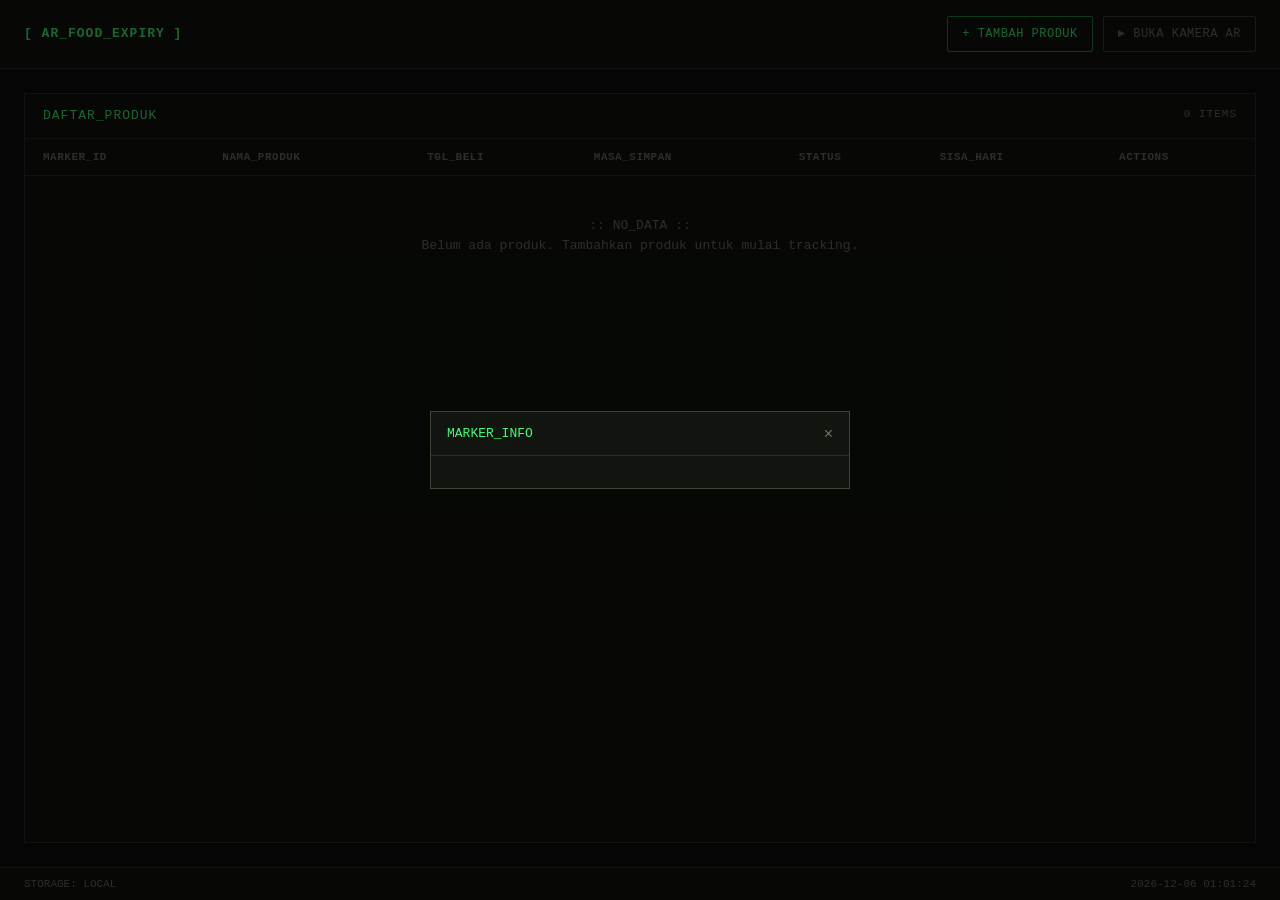
==== index.html @ 779e56b1 "Initial commit: dashboard + AR Scanner" ====
<!doctype html>
<html lang="id">
  <head>
    <meta charset="UTF-8" />
    <meta name="viewport" content="width=device-width, initial-scale=1.0" />
    <title>AR Food Expiry Visualizer — Dashboard</title>
    <link rel="stylesheet" href="css/style.css" />
  </head>
  <body>
    <div class="terminal-frame">
      <header class="topbar">
        <div class="brand">[ AR_FOOD_EXPIRY ]</div>
        <div class="topbar-actions">
          <a href="add-product.html" class="btn btn-primary">+ TAMBAH PRODUK</a>
          <a href="scanner.html" class="btn btn-ghost" id="arScannerBtn"
            >► BUKA KAMERA AR</a
          >
        </div>
      </header>

      <main class="panel">
        <div class="panel-header">
          <span>DAFTAR_PRODUK</span>
          <span id="productCount" class="count-badge">0 ITEMS</span>
        </div>

        <div class="table-wrap">
          <table id="productTable">
            <thead>
              <tr>
                <th>MARKER_ID</th>
                <th>NAMA_PRODUK</th>
                <th>TGL_BELI</th>
                <th>MASA_SIMPAN</th>
                <th>STATUS</th>
                <th>SISA_HARI</th>
                <th>ACTIONS</th>
              </tr>
            </thead>
            <tbody id="productTableBody"></tbody>
          </table>
          <div id="emptyState" class="empty-state" hidden>
            <p>:: NO_DATA ::</p>
            <p>Belum ada produk. Tambahkan produk untuk mulai tracking.</p>
          </div>
        </div>
      </main>

      <footer class="statusbar">
        <span>STORAGE: LOCAL</span>
        <span id="clock"></span>
      </footer>
    </div>

    <div id="markerModal" class="modal" hidden>
      <div class="modal-box">
        <div class="modal-header">
          <span>MARKER_INFO</span>
          <button id="closeModal" class="btn-icon">×</button>
        </div>
        <div class="modal-body" id="markerModalBody"></div>
      </div>
    </div>

    <script src="js/storage.js"></script>
    <script src="js/expiry.js"></script>
    <script src="js/marker.js"></script>
    <script src="js/app.js"></script>
  </body>
</html>
---- css/style.css ----
:root {
  --bg: #0a0c0a;
  --bg-panel: #11140f;
  --bg-elevated: #161a14;
  --border: #2a2f26;
  --border-bright: #3d4536;
  --text: #c9d4c2;
  --text-dim: #6a7563;
  --accent: #39ff7a;
  --accent-dim: #1f8c46;
  --fresh: #39ff14;
  --consume-soon: #ffd400;
  --critical: #ff8c00;
  --expired: #ff3b30;
  --danger: #ff3b30;
  --font-mono: "JetBrains Mono", "Fira Code", "Courier New", monospace;
}

* {
  box-sizing: border-box;
  margin: 0;
  padding: 0;
}

body {
  background: var(--bg);
  color: var(--text);
  font-family: var(--font-mono);
  font-size: 13px;
  line-height: 1.5;
}

.terminal-frame {
  min-height: 100vh;
  display: flex;
  flex-direction: column;
}

.topbar {
  display: flex;
  justify-content: space-between;
  align-items: center;
  padding: 16px 24px;
  border-bottom: 1px solid var(--border);
  background: var(--bg-panel);
}

.brand {
  color: var(--accent);
  letter-spacing: 1px;
  font-weight: 600;
}

.topbar-actions {
  display: flex;
  gap: 10px;
}

.btn {
  font-family: var(--font-mono);
  font-size: 12px;
  letter-spacing: 0.5px;
  padding: 8px 14px;
  border: 1px solid var(--border-bright);
  background: transparent;
  color: var(--text);
  text-decoration: none;
  cursor: pointer;
  border-radius: 2px;
  transition:
    border-color 0.15s,
    color 0.15s;
}

.btn:hover {
  border-color: var(--accent);
  color: var(--accent);
}

.btn-primary {
  border-color: var(--accent-dim);
  color: var(--accent);
}
.btn-primary:hover {
  background: var(--accent-dim);
  color: #061107;
}

.btn-ghost {
  color: var(--text-dim);
}

.panel {
  margin: 24px;
  background: var(--bg-panel);
  border: 1px solid var(--border);
  flex: 1;
}

.panel-narrow {
  max-width: 480px;
  margin: 24px auto;
}

.panel-header {
  display: flex;
  justify-content: space-between;
  padding: 12px 18px;
  border-bottom: 1px solid var(--border);
  color: var(--accent);
  letter-spacing: 1px;
}

.count-badge {
  color: var(--text-dim);
  font-size: 11px;
}

.table-wrap {
  overflow-x: auto;
}

table {
  width: 100%;
  border-collapse: collapse;
}

th {
  text-align: left;
  padding: 10px 18px;
  font-size: 11px;
  color: var(--text-dim);
  border-bottom: 1px solid var(--border);
  letter-spacing: 0.5px;
}

td {
  padding: 10px 18px;
  border-bottom: 1px solid var(--border);
  font-size: 12px;
}

tr:hover {
  background: var(--bg-elevated);
}

.badge {
  font-size: 10px;
  padding: 3px 8px;
  border-radius: 2px;
  letter-spacing: 0.5px;
  display: inline-block;
}

.badge-fresh {
  background: rgba(57, 255, 20, 0.12);
  color: var(--fresh);
  border: 1px solid var(--fresh);
}
.badge-consume_soon {
  background: rgba(255, 212, 0, 0.12);
  color: var(--consume-soon);
  border: 1px solid var(--consume-soon);
}
.badge-critical {
  background: rgba(255, 140, 0, 0.12);
  color: var(--critical);
  border: 1px solid var(--critical);
}
.badge-expired {
  background: rgba(255, 59, 48, 0.12);
  color: var(--expired);
  border: 1px solid var(--expired);
}

.actions-cell {
  display: flex;
  gap: 6px;
}

.btn-mini {
  font-family: var(--font-mono);
  font-size: 10px;
  padding: 4px 8px;
  border: 1px solid var(--border-bright);
  background: transparent;
  color: var(--text-dim);
  cursor: pointer;
  text-decoration: none;
  border-radius: 2px;
}

.btn-mini:hover {
  color: var(--accent);
  border-color: var(--accent);
}
.btn-mini-danger:hover {
  color: var(--danger);
  border-color: var(--danger);
}

.empty-state {
  padding: 40px;
  text-align: center;
  color: var(--text-dim);
}

.statusbar {
  display: flex;
  justify-content: space-between;
  padding: 8px 24px;
  font-size: 11px;
  color: var(--text-dim);
  border-top: 1px solid var(--border);
  background: var(--bg-panel);
}

.terminal-form {
  display: flex;
  flex-direction: column;
  padding: 18px;
  gap: 6px;
}

.terminal-form label {
  font-size: 11px;
  color: var(--text-dim);
  margin-top: 10px;
  letter-spacing: 0.5px;
}

.terminal-form input {
  font-family: var(--font-mono);
  background: var(--bg);
  border: 1px solid var(--border-bright);
  color: var(--text);
  padding: 8px 10px;
  border-radius: 2px;
}

.terminal-form input:focus {
  outline: none;
  border-color: var(--accent);
}

.form-actions {
  display: flex;
  gap: 10px;
  margin-top: 20px;
}

.modal {
  position: fixed;
  inset: 0;
  background: rgba(0, 0, 0, 0.6);
  display: flex;
  align-items: center;
  justify-content: center;
}

.modal-box {
  background: var(--bg-panel);
  border: 1px solid var(--border-bright);
  width: 90%;
  max-width: 420px;
}

.modal-header {
  display: flex;
  justify-content: space-between;
  padding: 12px 16px;
  border-bottom: 1px solid var(--border);
  color: var(--accent);
}

.btn-icon {
  background: none;
  border: none;
  color: var(--text-dim);
  cursor: pointer;
  font-size: 16px;
}

.modal-body {
  padding: 16px;
  font-size: 12px;
}
.modal-body .dim {
  color: var(--text-dim);
}
.modal-body code {
  color: var(--accent);
}

.scanner-body {
  margin: 0;
  overflow: hidden;
  background: var(--bg);
}

.scanner-topbar {
  position: fixed;
  top: 0;
  left: 0;
  right: 0;
  z-index: 20;
  display: flex;
  justify-content: space-between;
  align-items: center;
  padding: 10px 16px;
  background: rgba(10, 12, 10, 0.85);
  border-bottom: 1px solid var(--border);
  backdrop-filter: blur(4px);
}

.btn-sm {
  padding: 6px 10px;
  font-size: 11px;
}

.scanner-info-panel {
  position: fixed;
  bottom: 16px;
  left: 16px;
  right: 16px;
  z-index: 20;
  background: rgba(17, 20, 15, 0.92);
  border: 1px solid var(--border-bright);
  border-radius: 4px;
  padding: 12px 16px;
  backdrop-filter: blur(4px);
}

.info-row {
  display: flex;
  justify-content: space-between;
  padding: 4px 0;
  font-size: 12px;
}

.info-label {
  color: var(--text-dim);
  letter-spacing: 0.5px;
}

.scanner-empty {
  position: fixed;
  inset: 0;
  z-index: 30;
  display: flex;
  flex-direction: column;
  align-items: center;
  justify-content: center;
  gap: 12px;
  background: var(--bg);
  color: var(--text-dim);
  text-align: center;
}
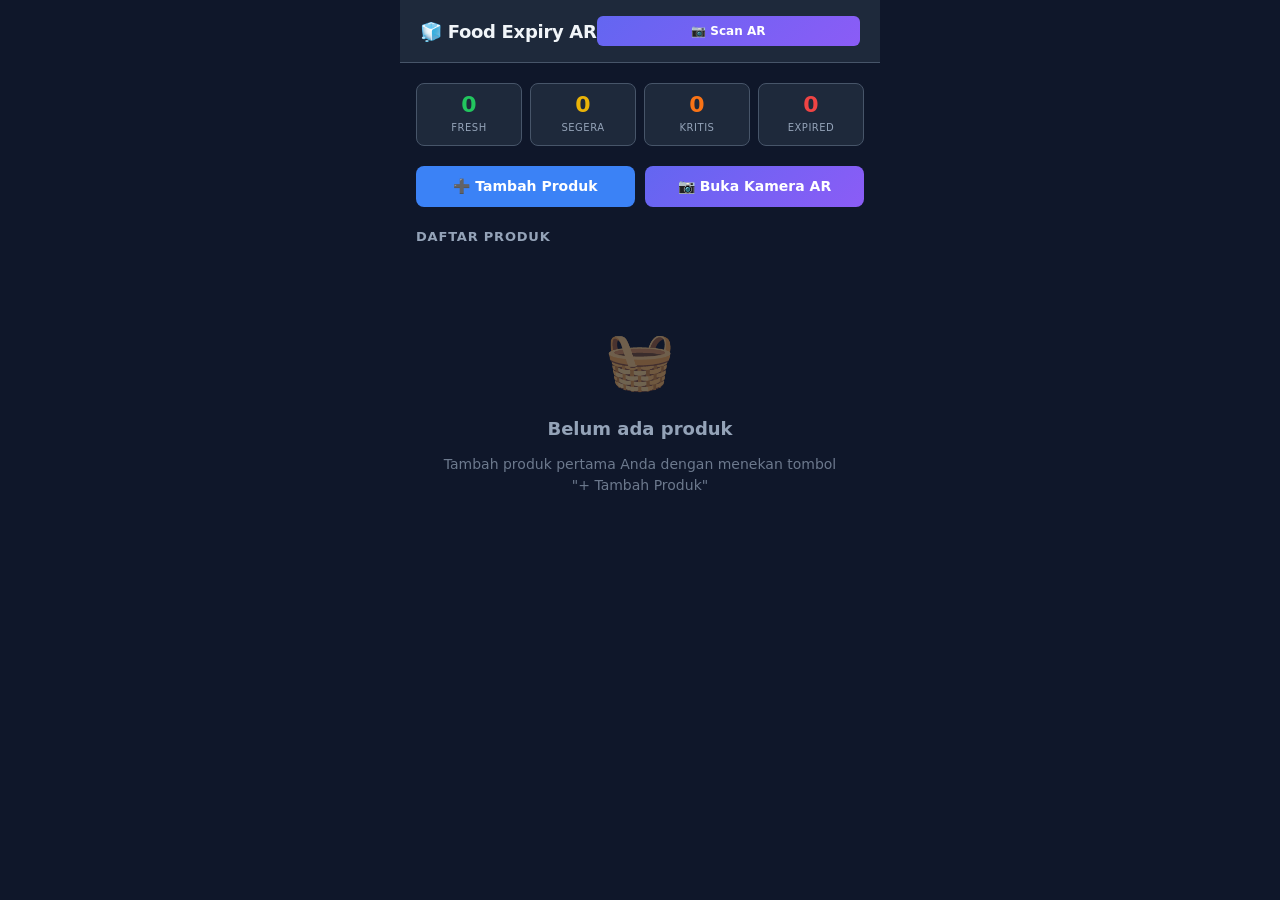
==== commit 50962de5: "first commit" ====
--- a/index.html
+++ b/index.html
@@ -2,66 +2,101 @@
 <html lang="id">
   <head>
     <meta charset="UTF-8" />
-    <meta name="viewport" content="width=device-width, initial-scale=1.0" />
-    <title>AR Food Expiry Visualizer — Dashboard</title>
+    <meta
+      name="viewport"
+      content="width=device-width, initial-scale=1.0, maximum-scale=1.0"
+    />
+    <meta name="theme-color" content="#0f172a" />
+    <title>AR Food Expiry Visualizer</title>
     <link rel="stylesheet" href="css/style.css" />
   </head>
   <body>
-    <div class="terminal-frame">
-      <header class="topbar">
-        <div class="brand">[ AR_FOOD_EXPIRY ]</div>
-        <div class="topbar-actions">
-          <a href="add-product.html" class="btn btn-primary">+ TAMBAH PRODUK</a>
-          <a href="scanner.html" class="btn btn-ghost" id="arScannerBtn"
-            >► BUKA KAMERA AR</a
-          >
-        </div>
+    <div class="app-container">
+      <!-- Header -->
+      <header class="app-header">
+        <h1>🧊 Food Expiry AR</h1>
+        <a href="scanner.html" class="btn btn-ar btn-sm">📷 Scan AR</a>
       </header>
 
-      <main class="panel">
-        <div class="panel-header">
-          <span>DAFTAR_PRODUK</span>
-          <span id="productCount" class="count-badge">0 ITEMS</span>
+      <!-- Main -->
+      <main class="main-content">
+        <!-- Stats -->
+        <div class="stats-bar">
+          <div class="stat-card fresh">
+            <div class="stat-num" id="statFresh">0</div>
+            <div class="stat-label">Fresh</div>
+          </div>
+          <div class="stat-card soon">
+            <div class="stat-num" id="statSoon">0</div>
+            <div class="stat-label">Segera</div>
+          </div>
+          <div class="stat-card critical">
+            <div class="stat-num" id="statCritical">0</div>
+            <div class="stat-label">Kritis</div>
+          </div>
+          <div class="stat-card expired">
+            <div class="stat-num" id="statExpired">0</div>
+            <div class="stat-label">Expired</div>
+          </div>
         </div>
 
-        <div class="table-wrap">
-          <table id="productTable">
-            <thead>
-              <tr>
-                <th>MARKER_ID</th>
-                <th>NAMA_PRODUK</th>
-                <th>TGL_BELI</th>
-                <th>MASA_SIMPAN</th>
-                <th>STATUS</th>
-                <th>SISA_HARI</th>
-                <th>ACTIONS</th>
-              </tr>
-            </thead>
-            <tbody id="productTableBody"></tbody>
-          </table>
-          <div id="emptyState" class="empty-state" hidden>
-            <p>:: NO_DATA ::</p>
-            <p>Belum ada produk. Tambahkan produk untuk mulai tracking.</p>
-          </div>
+        <!-- Actions -->
+        <div class="action-bar">
+          <a href="add-product.html" class="btn btn-primary">
+            ➕ Tambah Produk
+          </a>
+          <a href="scanner.html" class="btn btn-ar"> 📷 Buka Kamera AR </a>
+        </div>
+
+        <!-- Product List -->
+        <p class="section-heading">Daftar Produk</p>
+        <div class="product-list" id="productList">
+          <!-- Rendered by app.js -->
         </div>
       </main>
-
-      <footer class="statusbar">
-        <span>STORAGE: LOCAL</span>
-        <span id="clock"></span>
-      </footer>
     </div>
 
-    <div id="markerModal" class="modal" hidden>
-      <div class="modal-box">
-        <div class="modal-header">
-          <span>MARKER_INFO</span>
-          <button id="closeModal" class="btn-icon">×</button>
+    <!-- Delete Confirm Modal -->
+    <div class="modal-overlay" id="deleteModal">
+      <div class="modal">
+        <h2>🗑️ Hapus Produk?</h2>
+        <p>
+          Produk "<strong id="deleteModalName"></strong>" akan dihapus secara
+          permanen.
+        </p>
+        <div class="modal-actions">
+          <button class="btn btn-secondary" id="btnCancelDelete">Batal</button>
+          <button class="btn btn-danger" id="btnConfirmDelete">Hapus</button>
         </div>
-        <div class="modal-body" id="markerModalBody"></div>
       </div>
     </div>
 
+    <!-- Marker Preview Modal -->
+    <div class="modal-overlay" id="markerModal">
+      <div class="modal" style="text-align: center; gap: 12px">
+        <h2>🏷️ Marker Produk</h2>
+        <p
+          id="markerNameDisplay"
+          style="font-size: 15px; font-weight: 600; color: var(--text)"
+        ></p>
+        <canvas id="markerCanvas" width="300" height="300"></canvas>
+        <p class="marker-id-display">ID: <span id="markerIdDisplay"></span></p>
+        <p style="font-size: 12px; color: var(--text-muted)">
+          Download dan cetak marker ini, lalu tempel ke produk Anda.
+        </p>
+        <div class="modal-actions">
+          <button class="btn btn-secondary" id="btnCloseMarker">Tutup</button>
+          <button class="btn btn-primary" id="btnDownloadMarker">
+            ⬇️ Download
+          </button>
+        </div>
+      </div>
+    </div>
+
+    <!-- Toast -->
+    <div class="toast-container" id="toastContainer"></div>
+
+    <!-- Scripts (order matters) -->
     <script src="js/storage.js"></script>
     <script src="js/expiry.js"></script>
     <script src="js/marker.js"></script>
--- a/css/style.css
+++ b/css/style.css
@@ -1,358 +1,664 @@
+/* ============================================
+   AR Food Expiry Visualizer — Global Styles
+   ============================================ */
+
 :root {
-  --bg: #0a0c0a;
-  --bg-panel: #11140f;
-  --bg-elevated: #161a14;
-  --border: #2a2f26;
-  --border-bright: #3d4536;
-  --text: #c9d4c2;
-  --text-dim: #6a7563;
-  --accent: #39ff7a;
-  --accent-dim: #1f8c46;
-  --fresh: #39ff14;
-  --consume-soon: #ffd400;
-  --critical: #ff8c00;
-  --expired: #ff3b30;
-  --danger: #ff3b30;
-  --font-mono: "JetBrains Mono", "Fira Code", "Courier New", monospace;
+  --fresh: #22c55e;
+  --consume-soon: #eab308;
+  --critical: #f97316;
+  --expired: #ef4444;
+  --bg: #0f172a;
+  --surface: #1e293b;
+  --surface-2: #334155;
+  --text: #f1f5f9;
+  --text-muted: #94a3b8;
+  --border: #475569;
+  --radius: 12px;
+  --radius-sm: 8px;
+  --transition: 0.2s ease;
 }
 
 * {
-  box-sizing: border-box;
   margin: 0;
   padding: 0;
-}
-
+  box-sizing: border-box;
+}
+
+html,
 body {
+  height: 100%;
+  font-family:
+    "Segoe UI",
+    system-ui,
+    -apple-system,
+    sans-serif;
   background: var(--bg);
   color: var(--text);
-  font-family: var(--font-mono);
-  font-size: 13px;
+  font-size: 16px;
   line-height: 1.5;
 }
 
-.terminal-frame {
+/* ============ LAYOUT ============ */
+
+.app-container {
+  max-width: 480px;
+  margin: 0 auto;
   min-height: 100vh;
   display: flex;
   flex-direction: column;
 }
 
-.topbar {
-  display: flex;
+/* ============ HEADER ============ */
+
+.app-header {
+  background: var(--surface);
+  padding: 16px 20px;
+  border-bottom: 1px solid var(--border);
+  display: flex;
+  align-items: center;
   justify-content: space-between;
-  align-items: center;
-  padding: 16px 24px;
-  border-bottom: 1px solid var(--border);
-  background: var(--bg-panel);
-}
-
-.brand {
-  color: var(--accent);
-  letter-spacing: 1px;
+  position: sticky;
+  top: 0;
+  z-index: 100;
+}
+
+.app-header h1 {
+  font-size: 18px;
+  font-weight: 700;
+  letter-spacing: -0.3px;
+}
+
+.app-header .header-icon {
+  font-size: 22px;
+}
+
+.btn-back {
+  background: none;
+  border: none;
+  color: var(--text);
+  font-size: 22px;
+  cursor: pointer;
+  padding: 4px;
+  display: flex;
+  align-items: center;
+}
+
+/* ============ MAIN CONTENT ============ */
+
+.main-content {
+  flex: 1;
+  padding: 20px 16px;
+  overflow-y: auto;
+}
+
+/* ============ STATS BAR ============ */
+
+.stats-bar {
+  display: grid;
+  grid-template-columns: repeat(4, 1fr);
+  gap: 8px;
+  margin-bottom: 20px;
+}
+
+.stat-card {
+  background: var(--surface);
+  border-radius: var(--radius-sm);
+  padding: 10px 8px;
+  text-align: center;
+  border: 1px solid var(--border);
+}
+
+.stat-card .stat-num {
+  font-size: 22px;
+  font-weight: 700;
+  line-height: 1;
+}
+
+.stat-card .stat-label {
+  font-size: 10px;
+  color: var(--text-muted);
+  margin-top: 4px;
+  text-transform: uppercase;
+  letter-spacing: 0.5px;
+}
+
+.stat-card.fresh .stat-num {
+  color: var(--fresh);
+}
+.stat-card.soon .stat-num {
+  color: var(--consume-soon);
+}
+.stat-card.critical .stat-num {
+  color: var(--critical);
+}
+.stat-card.expired .stat-num {
+  color: var(--expired);
+}
+
+/* ============ ACTION BUTTONS ============ */
+
+.action-bar {
+  display: flex;
+  gap: 10px;
+  margin-bottom: 20px;
+}
+
+.btn {
+  display: inline-flex;
+  align-items: center;
+  justify-content: center;
+  gap: 6px;
+  padding: 10px 16px;
+  border-radius: var(--radius-sm);
+  border: none;
+  font-size: 14px;
   font-weight: 600;
-}
-
-.topbar-actions {
-  display: flex;
-  gap: 10px;
-}
-
-.btn {
-  font-family: var(--font-mono);
-  font-size: 12px;
-  letter-spacing: 0.5px;
-  padding: 8px 14px;
-  border: 1px solid var(--border-bright);
+  cursor: pointer;
+  transition: all var(--transition);
+  text-decoration: none;
+  white-space: nowrap;
+}
+
+.btn:active {
+  transform: scale(0.97);
+}
+
+.btn-primary {
+  background: #3b82f6;
+  color: #fff;
+  flex: 1;
+}
+
+.btn-primary:hover {
+  background: #2563eb;
+}
+
+.btn-ar {
+  background: linear-gradient(135deg, #6366f1, #8b5cf6);
+  color: #fff;
+  flex: 1;
+}
+
+.btn-ar:hover {
+  background: linear-gradient(135deg, #4f46e5, #7c3aed);
+}
+
+.btn-secondary {
+  background: var(--surface-2);
+  color: var(--text);
+  border: 1px solid var(--border);
+}
+
+.btn-secondary:hover {
+  background: var(--border);
+}
+
+.btn-danger {
   background: transparent;
-  color: var(--text);
-  text-decoration: none;
-  cursor: pointer;
-  border-radius: 2px;
-  transition:
-    border-color 0.15s,
-    color 0.15s;
-}
-
-.btn:hover {
-  border-color: var(--accent);
-  color: var(--accent);
-}
-
-.btn-primary {
-  border-color: var(--accent-dim);
-  color: var(--accent);
-}
-.btn-primary:hover {
-  background: var(--accent-dim);
-  color: #061107;
-}
-
-.btn-ghost {
-  color: var(--text-dim);
-}
-
-.panel {
-  margin: 24px;
-  background: var(--bg-panel);
-  border: 1px solid var(--border);
-  flex: 1;
-}
-
-.panel-narrow {
-  max-width: 480px;
-  margin: 24px auto;
-}
-
-.panel-header {
-  display: flex;
-  justify-content: space-between;
-  padding: 12px 18px;
-  border-bottom: 1px solid var(--border);
-  color: var(--accent);
-  letter-spacing: 1px;
-}
-
-.count-badge {
-  color: var(--text-dim);
-  font-size: 11px;
-}
-
-.table-wrap {
-  overflow-x: auto;
-}
-
-table {
-  width: 100%;
-  border-collapse: collapse;
-}
-
-th {
-  text-align: left;
-  padding: 10px 18px;
-  font-size: 11px;
-  color: var(--text-dim);
-  border-bottom: 1px solid var(--border);
-  letter-spacing: 0.5px;
-}
-
-td {
-  padding: 10px 18px;
-  border-bottom: 1px solid var(--border);
-  font-size: 12px;
-}
-
-tr:hover {
-  background: var(--bg-elevated);
-}
-
-.badge {
-  font-size: 10px;
-  padding: 3px 8px;
-  border-radius: 2px;
-  letter-spacing: 0.5px;
-  display: inline-block;
-}
-
-.badge-fresh {
-  background: rgba(57, 255, 20, 0.12);
-  color: var(--fresh);
-  border: 1px solid var(--fresh);
-}
-.badge-consume_soon {
-  background: rgba(255, 212, 0, 0.12);
-  color: var(--consume-soon);
-  border: 1px solid var(--consume-soon);
-}
-.badge-critical {
-  background: rgba(255, 140, 0, 0.12);
-  color: var(--critical);
-  border: 1px solid var(--critical);
-}
-.badge-expired {
-  background: rgba(255, 59, 48, 0.12);
   color: var(--expired);
   border: 1px solid var(--expired);
 }
 
-.actions-cell {
-  display: flex;
+.btn-danger:hover {
+  background: var(--expired);
+  color: #fff;
+}
+
+.btn-sm {
+  padding: 6px 10px;
+  font-size: 12px;
+  border-radius: 6px;
+}
+
+.btn-icon {
+  padding: 6px;
+  border-radius: 6px;
+  background: var(--surface-2);
+  border: 1px solid var(--border);
+  color: var(--text);
+  cursor: pointer;
+  font-size: 16px;
+  transition: all var(--transition);
+}
+
+.btn-icon:hover {
+  background: var(--border);
+}
+
+/* ============ SECTION HEADING ============ */
+
+.section-heading {
+  font-size: 13px;
+  font-weight: 600;
+  color: var(--text-muted);
+  text-transform: uppercase;
+  letter-spacing: 0.8px;
+  margin-bottom: 12px;
+}
+
+/* ============ PRODUCT LIST ============ */
+
+.product-list {
+  display: flex;
+  flex-direction: column;
+  gap: 12px;
+}
+
+.product-card {
+  background: var(--surface);
+  border-radius: var(--radius);
+  border: 1px solid var(--border);
+  overflow: hidden;
+  transition: all var(--transition);
+}
+
+.product-card:hover {
+  border-color: var(--surface-2);
+  transform: translateY(-1px);
+  box-shadow: 0 4px 20px rgba(0, 0, 0, 0.3);
+}
+
+.product-card-header {
+  display: flex;
+  align-items: center;
+  padding: 14px 16px;
+  gap: 12px;
+}
+
+.status-indicator {
+  width: 44px;
+  height: 44px;
+  border-radius: 10px;
+  display: flex;
+  align-items: center;
+  justify-content: center;
+  font-size: 20px;
+  flex-shrink: 0;
+}
+
+.status-indicator.fresh {
+  background: rgba(34, 197, 94, 0.15);
+}
+.status-indicator.consume-soon {
+  background: rgba(234, 179, 8, 0.15);
+}
+.status-indicator.critical {
+  background: rgba(249, 115, 22, 0.15);
+}
+.status-indicator.expired {
+  background: rgba(239, 68, 68, 0.15);
+}
+
+.product-info {
+  flex: 1;
+  min-width: 0;
+}
+
+.product-name {
+  font-size: 16px;
+  font-weight: 600;
+  white-space: nowrap;
+  overflow: hidden;
+  text-overflow: ellipsis;
+}
+
+.product-meta {
+  font-size: 12px;
+  color: var(--text-muted);
+  margin-top: 2px;
+}
+
+.status-badge {
+  display: inline-flex;
+  align-items: center;
+  padding: 3px 8px;
+  border-radius: 20px;
+  font-size: 11px;
+  font-weight: 600;
+  text-transform: uppercase;
+  letter-spacing: 0.5px;
+}
+
+.status-badge.fresh {
+  background: rgba(34, 197, 94, 0.2);
+  color: var(--fresh);
+}
+.status-badge.consume-soon {
+  background: rgba(234, 179, 8, 0.2);
+  color: var(--consume-soon);
+}
+.status-badge.critical {
+  background: rgba(249, 115, 22, 0.2);
+  color: var(--critical);
+}
+.status-badge.expired {
+  background: rgba(239, 68, 68, 0.2);
+  color: var(--expired);
+}
+
+.product-card-body {
+  padding: 0 16px 14px;
+}
+
+.product-detail-row {
+  display: flex;
+  justify-content: space-between;
+  font-size: 13px;
+  padding: 3px 0;
+}
+
+.product-detail-row .detail-label {
+  color: var(--text-muted);
+}
+
+.product-detail-row .detail-value {
+  font-weight: 500;
+}
+
+.freshness-bar-wrap {
+  margin: 10px 0;
+}
+
+.freshness-bar-bg {
+  background: var(--surface-2);
+  border-radius: 10px;
+  height: 6px;
+  overflow: hidden;
+}
+
+.freshness-bar-fill {
+  height: 100%;
+  border-radius: 10px;
+  transition: width 0.4s ease;
+}
+
+.freshness-bar-fill.fresh {
+  background: var(--fresh);
+}
+.freshness-bar-fill.consume-soon {
+  background: var(--consume-soon);
+}
+.freshness-bar-fill.critical {
+  background: var(--critical);
+}
+.freshness-bar-fill.expired {
+  background: var(--expired);
+}
+
+.product-actions {
+  display: flex;
+  gap: 8px;
+  margin-top: 12px;
+}
+
+/* ============ EMPTY STATE ============ */
+
+.empty-state {
+  display: flex;
+  flex-direction: column;
+  align-items: center;
+  justify-content: center;
+  padding: 60px 20px;
+  text-align: center;
+  gap: 12px;
+}
+
+.empty-state .empty-icon {
+  font-size: 56px;
+  opacity: 0.4;
+}
+
+.empty-state h3 {
+  font-size: 18px;
+  font-weight: 600;
+  color: var(--text-muted);
+}
+
+.empty-state p {
+  font-size: 14px;
+  color: var(--text-muted);
+  opacity: 0.7;
+}
+
+/* ============ FORM PAGE ============ */
+
+.form-card {
+  background: var(--surface);
+  border-radius: var(--radius);
+  border: 1px solid var(--border);
+  padding: 20px;
+  display: flex;
+  flex-direction: column;
+  gap: 16px;
+}
+
+.form-group {
+  display: flex;
+  flex-direction: column;
   gap: 6px;
 }
 
-.btn-mini {
-  font-family: var(--font-mono);
-  font-size: 10px;
-  padding: 4px 8px;
-  border: 1px solid var(--border-bright);
-  background: transparent;
-  color: var(--text-dim);
+.form-group label {
+  font-size: 13px;
+  font-weight: 600;
+  color: var(--text-muted);
+  text-transform: uppercase;
+  letter-spacing: 0.5px;
+}
+
+.form-group input,
+.form-group select,
+.form-group textarea {
+  background: var(--surface-2);
+  border: 1px solid var(--border);
+  border-radius: var(--radius-sm);
+  padding: 12px 14px;
+  color: var(--text);
+  font-size: 15px;
+  font-family: inherit;
+  transition: border-color var(--transition);
+  outline: none;
+  --webkit-appearance: none;
+}
+
+.form-group input:focus,
+.form-group select:focus,
+.form-group textarea:focus {
+  border-color: #3b82f6;
+  box-shadow: 0 0 0 3px rgba(59, 130, 246, 0.15);
+}
+
+.form-group input[type="date"]::-webkit-calendar-picker-indicator {
+  filter: invert(1);
+  opacity: 0.5;
   cursor: pointer;
-  text-decoration: none;
-  border-radius: 2px;
-}
-
-.btn-mini:hover {
-  color: var(--accent);
-  border-color: var(--accent);
-}
-.btn-mini-danger:hover {
-  color: var(--danger);
-  border-color: var(--danger);
-}
-
-.empty-state {
-  padding: 40px;
+}
+
+.form-hint {
+  font-size: 12px;
+  color: var(--text-muted);
+  opacity: 0.7;
+}
+
+.form-actions {
+  display: flex;
+  gap: 10px;
+  margin-top: 4px;
+}
+
+.form-actions .btn {
+  flex: 1;
+  padding: 13px;
+}
+
+/* ============ MARKER PREVIEW ============ */
+
+.marker-preview-card {
+  background: var(--surface);
+  border-radius: var(--radius);
+  border: 1px solid var(--border);
+  padding: 20px;
   text-align: center;
-  color: var(--text-dim);
-}
-
-.statusbar {
-  display: flex;
-  justify-content: space-between;
-  padding: 8px 24px;
-  font-size: 11px;
-  color: var(--text-dim);
-  border-top: 1px solid var(--border);
-  background: var(--bg-panel);
-}
-
-.terminal-form {
-  display: flex;
-  flex-direction: column;
-  padding: 18px;
-  gap: 6px;
-}
-
-.terminal-form label {
-  font-size: 11px;
-  color: var(--text-dim);
-  margin-top: 10px;
-  letter-spacing: 0.5px;
-}
-
-.terminal-form input {
-  font-family: var(--font-mono);
-  background: var(--bg);
-  border: 1px solid var(--border-bright);
+}
+
+.marker-preview-card h3 {
+  font-size: 15px;
+  margin-bottom: 16px;
+  color: var(--text-muted);
+}
+
+#markerCanvas {
+  border-radius: 8px;
+  border: 4px solid white;
+  max-width: 200px;
+  display: block;
+  margin: 0 auto;
+}
+
+.marker-id-display {
+  font-size: 13px;
+  color: var(--text-muted);
+  margin-top: 12px;
+}
+
+.marker-id-display span {
   color: var(--text);
-  padding: 8px 10px;
-  border-radius: 2px;
-}
-
-.terminal-form input:focus {
-  outline: none;
-  border-color: var(--accent);
-}
-
-.form-actions {
-  display: flex;
-  gap: 10px;
-  margin-top: 20px;
-}
-
-.modal {
+  font-weight: 600;
+  font-family: monospace;
+}
+
+/* ============ MODAL ============ */
+
+.modal-overlay {
+  display: none;
   position: fixed;
   inset: 0;
-  background: rgba(0, 0, 0, 0.6);
-  display: flex;
+  background: rgba(0, 0, 0, 0.7);
+  backdrop-filter: blur(4px);
+  z-index: 200;
   align-items: center;
   justify-content: center;
-}
-
-.modal-box {
-  background: var(--bg-panel);
-  border: 1px solid var(--border-bright);
-  width: 90%;
-  max-width: 420px;
-}
-
-.modal-header {
-  display: flex;
-  justify-content: space-between;
-  padding: 12px 16px;
-  border-bottom: 1px solid var(--border);
-  color: var(--accent);
-}
-
-.btn-icon {
-  background: none;
-  border: none;
-  color: var(--text-dim);
-  cursor: pointer;
-  font-size: 16px;
-}
-
-.modal-body {
-  padding: 16px;
-  font-size: 12px;
-}
-.modal-body .dim {
-  color: var(--text-dim);
-}
-.modal-body code {
-  color: var(--accent);
-}
-
-.scanner-body {
-  margin: 0;
-  overflow: hidden;
-  background: var(--bg);
-}
-
-.scanner-topbar {
+  padding: 20px;
+}
+
+.modal-overlay.active {
+  display: flex;
+}
+
+.modal {
+  background: var(--surface);
+  border-radius: var(--radius);
+  border: 1px solid var(--border);
+  padding: 24px;
+  width: 100%;
+  max-width: 360px;
+  display: flex;
+  flex-direction: column;
+  gap: 16px;
+}
+
+.modal h2 {
+  font-size: 17px;
+  font-weight: 700;
+}
+
+.modal p {
+  font-size: 14px;
+  color: var(--text-muted);
+}
+
+.modal-actions {
+  display: flex;
+  gap: 10px;
+}
+
+.modal-actions .btn {
+  flex: 1;
+}
+
+/* ============ TOAST ============ */
+
+.toast-container {
   position: fixed;
-  top: 0;
-  left: 0;
-  right: 0;
-  z-index: 20;
-  display: flex;
-  justify-content: space-between;
-  align-items: center;
-  padding: 10px 16px;
-  background: rgba(10, 12, 10, 0.85);
-  border-bottom: 1px solid var(--border);
-  backdrop-filter: blur(4px);
-}
-
-.btn-sm {
-  padding: 6px 10px;
-  font-size: 11px;
-}
-
-.scanner-info-panel {
-  position: fixed;
-  bottom: 16px;
-  left: 16px;
-  right: 16px;
-  z-index: 20;
-  background: rgba(17, 20, 15, 0.92);
-  border: 1px solid var(--border-bright);
+  bottom: 24px;
+  left: 50%;
+  transform: translateX(-50%);
+  z-index: 300;
+  display: flex;
+  flex-direction: column;
+  align-items: center;
+  gap: 8px;
+  pointer-events: none;
+}
+
+.toast {
+  background: var(--surface-2);
+  color: var(--text);
+  padding: 12px 20px;
+  border-radius: 100px;
+  font-size: 14px;
+  font-weight: 500;
+  border: 1px solid var(--border);
+  box-shadow: 0 4px 20px rgba(0, 0, 0, 0.4);
+  animation:
+    toastIn 0.3s ease,
+    toastOut 0.3s ease 2.5s forwards;
+  white-space: nowrap;
+}
+
+.toast.success {
+  border-color: var(--fresh);
+  color: var(--fresh);
+}
+.toast.error {
+  border-color: var(--expired);
+  color: var(--expired);
+}
+.toast.warning {
+  border-color: var(--consume-soon);
+  color: var(--consume-soon);
+}
+
+@keyframes toastIn {
+  from {
+    opacity: 0;
+    transform: translateY(12px);
+  }
+  to {
+    opacity: 1;
+    transform: translateY(0);
+  }
+}
+
+@keyframes toastOut {
+  from {
+    opacity: 1;
+  }
+  to {
+    opacity: 0;
+  }
+}
+
+/* ============ SCROLLBAR ============ */
+
+::-webkit-scrollbar {
+  width: 4px;
+}
+::-webkit-scrollbar-track {
+  background: transparent;
+}
+::-webkit-scrollbar-thumb {
+  background: var(--border);
   border-radius: 4px;
-  padding: 12px 16px;
-  backdrop-filter: blur(4px);
-}
-
-.info-row {
-  display: flex;
-  justify-content: space-between;
-  padding: 4px 0;
-  font-size: 12px;
-}
-
-.info-label {
-  color: var(--text-dim);
-  letter-spacing: 0.5px;
-}
-
-.scanner-empty {
-  position: fixed;
-  inset: 0;
-  z-index: 30;
-  display: flex;
-  flex-direction: column;
-  align-items: center;
-  justify-content: center;
-  gap: 12px;
-  background: var(--bg);
-  color: var(--text-dim);
-  text-align: center;
-}
+}
+
+/* ============ RESPONSIVE ============ */
+
+@media (max-width: 360px) {
+  .stats-bar {
+    grid-template-columns: repeat(2, 1fr);
+  }
+  .stat-card .stat-num {
+    font-size: 18px;
+  }
+}
